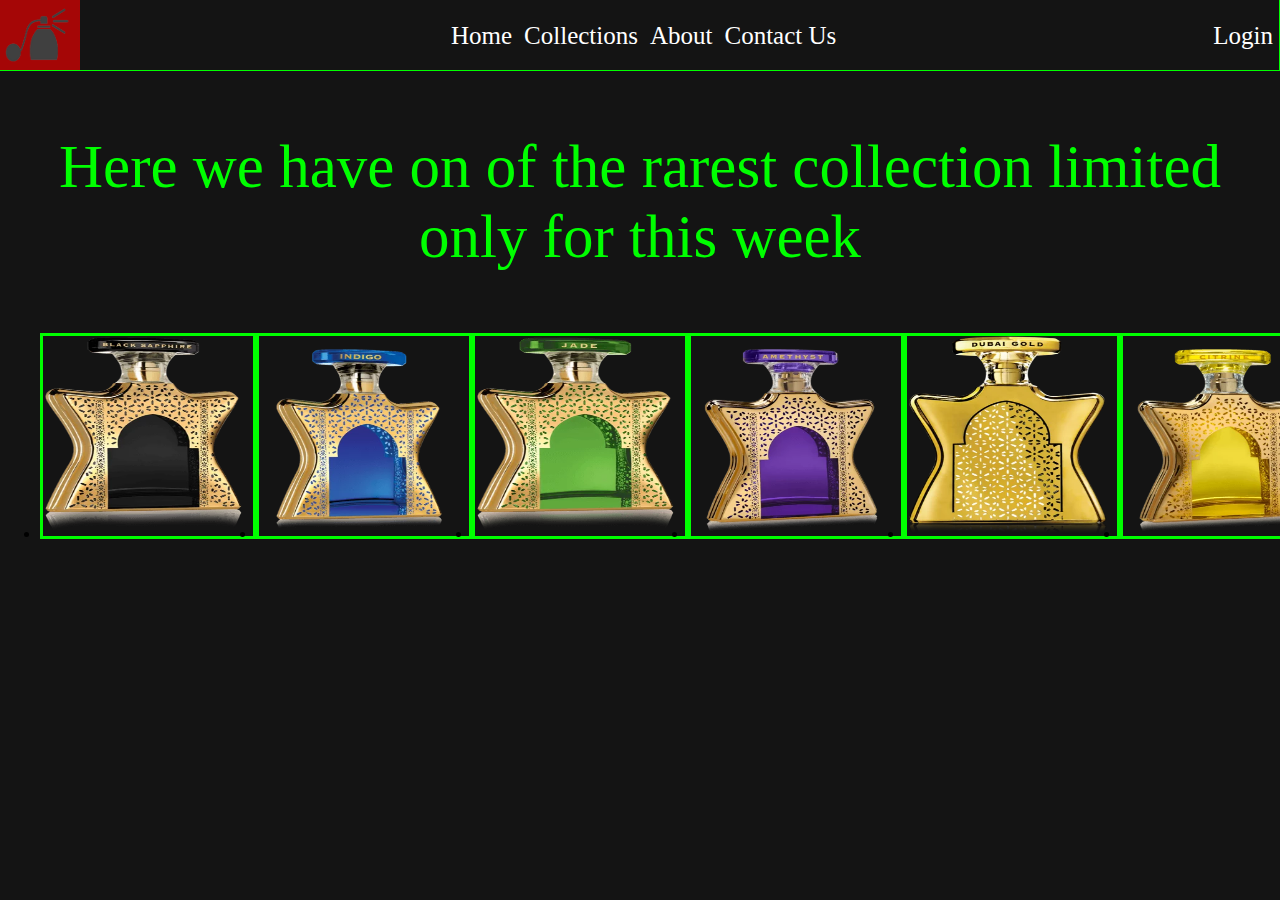
==== collections.html @ 4a1c408c "Faza e pare" ====
<!DOCTYPE html>
<html lang="en">
<head>
    <link rel="stylesheet" href="Style/style.css" type="text/css">
    <link rel="stylesheet" href="Style/style2.css" type="text/css">
</head>
<body>
        <div id="header">
            <img src="Photos/icon.PNG" alt="icon">
            <ul id="ul1">
                <li class="li"><a href="index.html">Home</a></li>
                <li class="li"><a href="collections.html">Collections </a></li>
                <li class="li"><a href="about_us.html">About </a></li>
                <li class="li"><a href="contact_us.html">Contact Us</a></li>
            </ul>
            <ul id="ul2">
                <li class="li"><a href="Login.html">Login</a></li>
                
            </ul>
        </div>
       <p id="p-c">Here we have on of the rarest collection limited only for this week</p>
        <ul id="ul-c">
            <li ><img  class="img-c" src="Photos/black-bond.jpg" alt="" srcset=""></li>
            <li><img class="img-c" src="Photos/blue-bond.jpg" alt="" srcset=""></li>
            <li><img class="img-c" src="Photos/jade-bond.jpg" alt="" srcset=""></li>
            <li><img  class="img-c" src="Photos/amethyst-bond.jpg" alt="" srcset=""></li>
            <li><img class="img-c" src="Photos/gold-bond.jpg" alt="" srcset=""></li>
            <li><img class="img-c" src="Photos/citrine-bond.jpg" alt="" srcset=""></li>
            <li><img class="img-c" src="Photos/amber-bond.jpg" alt="" srcset=""></li>
            <li><img class="img-c" src="Photos/emerald-bong.jpg" alt="" srcset=""></li>

        </ul>



        <script src="js/main.js"></script>   
</body>
</html>
---- Style/style.css ----
body{
    margin: 0 auto;
    background-color:rgb(20, 20, 20);
}
#header{
    
    position: relative;
    display: flex;
    flex-direction: row;
    justify-content: space-between;
    border: 1px lime solid;
    border-top: none;
    border-left: none;
   
}

#header>img{
    width: 80px;
    height: 70px;
    
    

}
.li>a{
    color:white;
    text-decoration: none;
    list-style: none;
    padding: 6px;
    font-size: 25px;
    
}
#ul1{
    display: flex;
    list-style: none;
    text-align: center;
    margin-top: 22px;  
}
#ul2{
    display: flex;
    list-style: none;
    flex-wrap: nowrap;
    text-align: center;
    margin-top: 22px;
}
.li>a:hover{
    color: green; 
    border: white 2px solid;
}
@font-face{
    font-family: firstDiv;
    src: url(Fonts/LobsterTwo-Regular.ttf);
}

@font-face{
    font-family: secondDiv;
    src: url(Fonts/LobsterTwo-Italic.ttf);
}
@font-face{
    font-family: thirdDiv;
    src: url(Fonts/Rokkitt-Light.ttf);
}
@font-face{
    font-family: fourthDiv;
    src: url(Fonts/Sanctuary.ttf);
}

h1{
    color: white;
    text-align: center;

    padding-top: 10px;
    font-family:fourthDiv;
    font-size: 50px;
}
#under-header{
    color: white;
    text-align: center;
    padding: 0%;
    font-family:firstDiv;
    border-bottom:lime 1px dashed  ;
    font-size: 20px;
}
#mainDiv{
    
}
#main{
    position: absolute;
}
#main-2{
    position: absolute;  

}
#main-3{
    position: absolute;  
}
#david{
    padding-top: 80px;
    position: absolute;
    width: 400px;
    height: 350px;
    left: 990px;
    right: 500px;
    
}
#boss-yellow{

    position: absolute;
    width: 400px;
    height: 350px;
    left: 985px;
    top: 450px;
}
#banana{
    position: absolute;
    width: 400px;
    height: 350px;
    left: 985px;
    top: 810px;
}
#text-p1{
    position: absolute;
    color: lightblue;
    text-align: center;
    width: 500px;
    top:190px;
    left: 260px;
    font-size: 20px;
    font-family: secondDiv;
}
#text-p2{
        position: absolute;
        color: orange;
        text-align: center;
        width: 500px;
        top:530px;
        left: 260px;
        font-family: secondDiv;
        font-size: 20px;
}
#text-p3{
    position: absolute;
    color: white;
    text-align: center;
    width: 500px;
    top:900px;
    left: 260px;
    font-family: secondDiv;
    font-size: 20px;
}
#p1{
    position: absolute;
    color: lightblue;
    text-align: center;
    width: 500px;
    top:300px;
    left: 260px;
    font-size: 20px;
    font-family: secondDiv;
}
#p2{
    position: absolute;
    color: orange;
    text-align: center;
    width: 500px;
    top:665px;
    left: 255px;
    font-size: 20px;
    font-family: secondDiv;
}
#p3{
    position: absolute;
    color: white;
    text-align: center;
    width: 500px;
    top:1010px;
    left: 250px;
    font-size: 20px;
    font-family: secondDiv;
}
#h2{
    position: absolute;
    color:white;
    text-align: center;
    width: 1000px;
    left: 20%;
    font-family: thirdDiv;
    
    
}
#idk-anymore{
    
    position: absolute;
    color:lime;
    text-align: center;
    width: 1000px;
    font-size: 50px;
    left: 20%;
    top:460px;
    font-family: fourthDiv;
}
#img-div{
    position: relative;
    display: flex;
    flex-direction: row;
    top: 500px;
    right: 15px;
}
.imgs{
    padding: 5px;
    width:500px;
    height: 400px;
}
#c-div{
    padding: 20px;
    position: absolute;
    display: flex;
    flex-direction: column;
    text-align: center;
    top: 180px;
    left: 34%;
    border: 2px lime solid;
    bottom: 20px;

}
#c-div>label{
    color: white;
    font-size: 30px;
    padding: 7px;
}

.input{
    
    margin-left: 140px;
    width:200px;
    height: 25px;

}

#lastInput{
    width: 500px;
    height:200px;
}
#button{
    color: white;
    background-color: lime;
    margin-top: 10px;
    margin-left: 180px;
    width:150px;
    height: 40px;
    border: 0px;
    border-radius: 6px;
}
#button>a{
    text-decoration: none;
    color: white;
}
#h1-c{
    color:lime;
    font-size: 80px;
    font-family: thirdDiv;
}
#button2{
    background-color:rgb(20, 20, 20) ;
    position: relative;
    left: 710px;
    width: 100px;
    height: 30px;
    border: 2px lime solid;
    border-radius: 4px;
}
#button2>a{
    color:white;
    text-decoration: none;
}
---- Style/style2.css ----
body{
    background-color: rgb(20, 20, 20);
    margin: 0 auto;
}
#header{
    
    position: relative;
    display: flex;
    flex-direction: row;
    justify-content: space-between;
    border: 1px lime solid;
    border-top: none;
    border-left: none;
   
}
@font-face{
  font-family: fifthDiv;
  src: url(Fonts/Wickedqueen-Wyz34.ttf);
}
#header>img{
    width: 80px;
    height: 70px;
    
    

}
.li>a{
    color:white;
    text-decoration: none;
    list-style: none;
    padding: 6px;
    font-size: 25px;
    
}
#ul1{
    display: flex;
    list-style: none;
    text-align: center;
    margin-top: 22px;  
}
#ul2{
    display: flex;
    list-style: none;
    flex-wrap: nowrap;
    text-align: center;
    margin-top: 22px;
}
.li>a:hover{
    color: green; 
    border: white 2px solid;
}



#firstA{
    text-decoration: none;
    color: white;
    font-size: 20px;
    margin-top: 5px;
}

#secondA{
    margin-left: 60px;
    text-decoration: none;
    color: white;
    font-size: 20px;
}
.container {
	
  width: 35%;
  left: 30%;
  top: 150px;
  min-height: 280px;
  height: auto;
  position: relative;
  border-radius: 12px;
  display: flex;
  flex-direction: column;
  flex-wrap: nowrap;
  background-color: green;
}

.hidden {
  display: none;
}

.link-container {
  display: flex;
  justify-content: space-evenly;
  height: 50px;
}

.link-container a {
  text-decoration: none;
  font-size: 22px;
  color: white;
  width: 50%;
  text-align: center;
  padding-top: 10px;
  transition: all 0.2s ease;
  border-bottom: 1px solid grey;
}

.link-container a:first-child {
  border-right: 2px solid grey;
}

.link-container>a:hover {
  background-color: #34ebab;
  transition: all 0.2s ease;
}

.form-style {
  height: auto;
  display: flex;
  flex-direction: column;
  text-align: center;
  justify-content: space-around;
}

.form-style label {
  margin-top: 20px;
  font-size: 20px;
  color: white;
}

.form-style .input {
  margin-top: 10px;
  width: 60%;
  position: relative;
  left: 20%;
  border: 0px;
  padding-left: 10px;
  height: 30px;
  border-radius: 5px;
  background-color: #cae0d9;
}

.forms {
  height: auto;
}

#submit {
  width: 20%;
  left: 40%;
  background-color: #28a745;
  margin-bottom: 30px;
}

.footer {
  display: flex;
  position: relative;
  justify-content: center;
  width: 30%;
  left: 35%;
  margin-top: 100px;
}

.footer h3 {
  padding: 0;
  margin: 0;
}
#p-c{
  color: lime;
  text-align: center;
  font-size: 61px;
  font-family: fifthDiv;
}
.img-c{
  width: 200px;
  height: 200px ;
  border: 3px solid lime;
  padding-right: 10px;
}
#ul-c{
  display: flex;
  flex-direction: row;
}
#id-c{
  position: absolute;
  

}
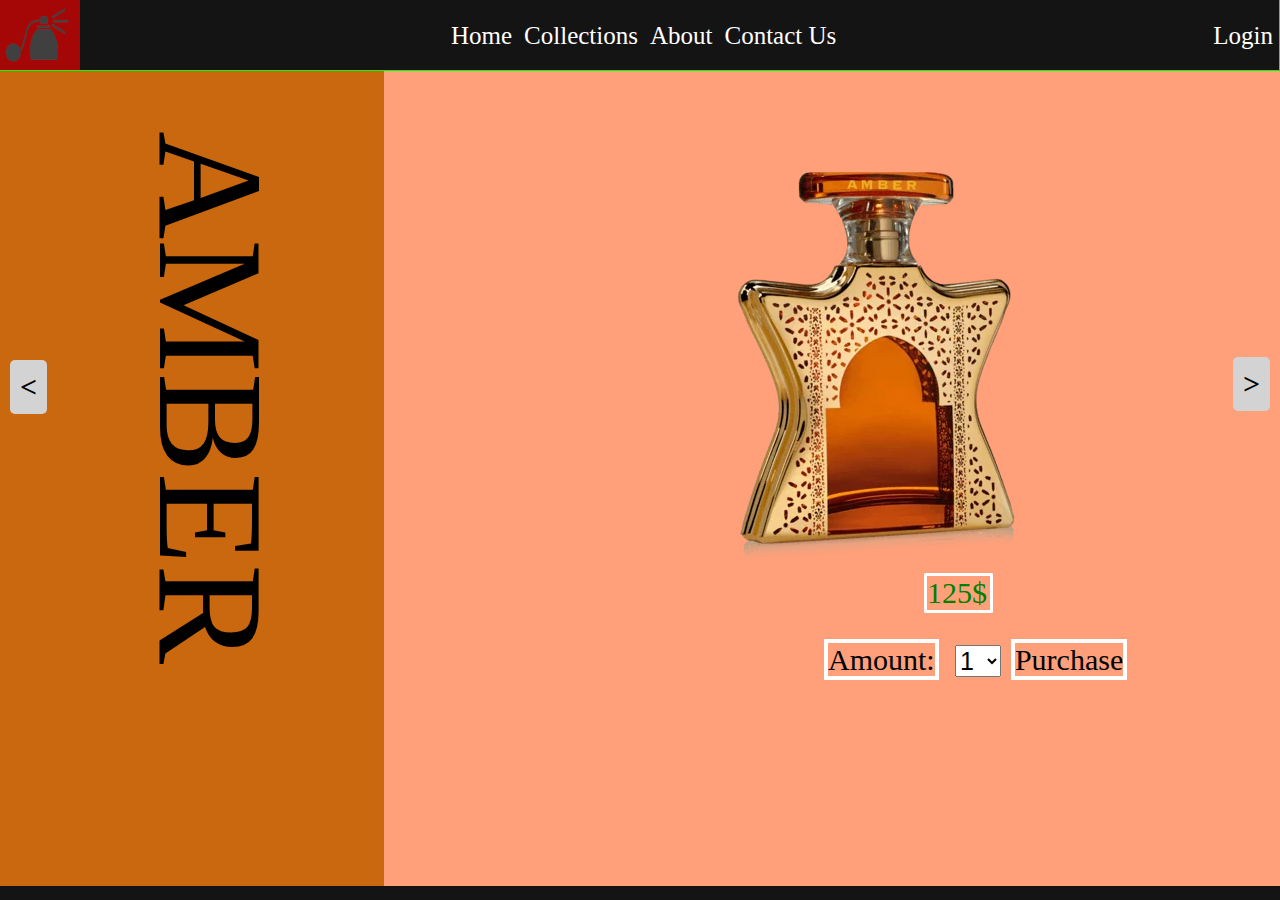
==== commit 01ebe44d: "Collection page" ====
--- a/collections.html
+++ b/collections.html
@@ -2,7 +2,7 @@
 <html lang="en">
 <head>
     <link rel="stylesheet" href="Style/style.css" type="text/css">
-    <link rel="stylesheet" href="Style/style2.css" type="text/css">
+    <link rel="stylesheet" href="Style/style3.css" type="text/css">
 </head>
 <body>
         <div id="header">
@@ -18,21 +18,128 @@
                 
             </ul>
         </div>
-       <p id="p-c">Here we have on of the rarest collection limited only for this week</p>
-        <ul id="ul-c">
-            <li ><img  class="img-c" src="Photos/black-bond.jpg" alt="" srcset=""></li>
-            <li><img class="img-c" src="Photos/blue-bond.jpg" alt="" srcset=""></li>
-            <li><img class="img-c" src="Photos/jade-bond.jpg" alt="" srcset=""></li>
-            <li><img  class="img-c" src="Photos/amethyst-bond.jpg" alt="" srcset=""></li>
-            <li><img class="img-c" src="Photos/gold-bond.jpg" alt="" srcset=""></li>
-            <li><img class="img-c" src="Photos/citrine-bond.jpg" alt="" srcset=""></li>
-            <li><img class="img-c" src="Photos/amber-bond.jpg" alt="" srcset=""></li>
-            <li><img class="img-c" src="Photos/emerald-bong.jpg" alt="" srcset=""></li>
+    <div id="slider-div">
+        <div id="main-div" class="slides active">
+            <div id="div1">
+                <p id="p-am">AMBER</p>
+            </div>
+            <div id="div2">
+                <img class="pic" src="Photos/amber-bond.jpg" alt="amber">
+                <p class="price-info">125$</p>
+                <div class="selection">
+                    <form>
+                        <label class="label">Amount:</label>
+                        <select class="selection">
+                            <option value="1">1</option>
+                            <option value="2">2</option>
+                        </select>
+                    </form>
+                    <a href="#" class="a-P">Purchase</a>
+                </div>
+                
+            </div>
+        </div>
+        <div id="main-7"  class="slides not-active">
+            <div id="div3">
+                <p id="p-as">AMETHYST</p>
+            </div>
+            <div id="div4">
+                <img class="pic" src="Photos/amethyst-bond.jpg" alt="Amethyst">
+                <p class="price-info">110$</p>
+                <div class="selection">
+                    <form>
+                        <label class="label">Amount:</label>
+                        <select class="selection">
+                            <option value="1">1</option>
+                            <option value="2">2</option>
+                        </select>
+                    </form>
+                    <a href="#" class="a-P">Purchase</a>
+                </div>
+            </div>
+        </div>
+        <div id="main-div3"  class="slides not-active">
+            <div id="div5">
+                <p id="p-b">BLACK</p>
+            </div>
+            <div id="div6">
+                <img class="pic" src="Photos/black-bond.jpg" alt="black" style="margin-left: 27vw;">
+                <p class="price-info">150$</p>
+                <div class="selection">
+                    <form>
+                        <label class="label">Amount:</label>
+                        <select class="selection">
+                            <option value="1">1</option>
+                            <option value="2">2</option>
+                        </select>
+                    </form>
+                    <a href="#" class="a-P">Purchase</a>
+                </div>
+            </div>
+        </div>
+        <div id="main-div4"  class="slides not-active">
+            <div id="div7">
+                <p id="p-bl">BLUE</p>
+            </div>
+            <div id="div8">
+                <img class="pic" src="Photos/blue-bond.jpg" alt="Blue" style="margin-left: 26vw;">
+                <p class="price-info">120$</p>
+                <div class="selection">
+                    <form>
+                        <label class="label">Amount:</label>
+                        <select class="selection">
+                            <option value="1">1</option>
+                            <option value="2">2</option>
+                        </select>
+                    </form>
+                    <a href="#" class="a-P">Purchase</a>
+                </div>
+            </div>
+        </div>
+        <div id="main-div5" class="slides not-active">
+            <div id="div9">
+                <p id="p-j">JADE</p>
+            </div>
+            <div id="div10">
+                <img class="pic" src="Photos/jade-bond.jpg" alt="Jade" style="margin-left: 28vw;">
+                <p class="price-info">130$</p>
+                <div class="selection">
+                    <form>
+                        <label class="label">Amount:</label>
+                        <select class="selection">
+                            <option value="1">1</option>
+                            <option value="2">2</option>
+                        </select>
+                    </form>
+                    <a href="#" class="a-P">Purchase</a>
+                </div>
+            </div>
+        </div>
+        <div id="main-div6" class="slides not-active">
+            <div id="div11">
+                <p id="p-r">RUBY</p>
+            </div>
+            <div id="div12">
+                <img class="pic" src="Photos/ruby-bond.jpg" alt="ruby" style="margin-left: 28vw;">
+                <p class="price-info" style="margin-left: 570px;">139$</p>
+                <div class="selection">
+                    <form>
+                        <label class="label">Amount:</label>
+                        <select class="selection">
+                            <option value="1">1</option>
+                            <option value="2">2</option>
+                        </select>
+                    </form>
+                    <a href="#" class="a-P">Purchase</a>
+                </div>
+            </div>
+        </div>
 
-        </ul>
+        <a class="prev"><</a>
+        <a class="next">></a>
+    </div> 
 
-
-
+        <script src="js/slider.js"></script>
         <script src="js/main.js"></script>   
 </body>
 </html>--- a/Style/style3.css
+++ b/Style/style3.css
@@ -0,0 +1,212 @@
+
+#div1{
+    position: absolute;
+    background-color: rgb(201, 104, 14);
+    width: 30vw;
+    height: 90.5vh;
+}
+#div2{
+    position: relative;
+    background-color: lightsalmon;
+    width: 70vw;
+    height: 90.5vh;
+    left: 30vw;
+}
+#div3{
+    position: absolute;
+    background-color:rgb(110, 46, 170);
+    width: 30vw;
+    height: 90.5vh;
+}
+#div4{
+    position: relative;
+    background-color: rgb(153, 113, 190);
+    width: 70vw;
+    height: 90.5vh;
+    left: 30vw;
+}
+#div5{
+    position: absolute;
+    background-color: black;
+    width: 30vw;
+    height: 90.5vh;
+}
+#div6{
+    position: relative;
+    background-color: lightslategrey;
+    width: 70vw;
+    height: 90.5vh;
+    left: 30vw;
+}
+#div7{
+    position: absolute;
+    background-color: blue;
+    width: 30vw;
+    height: 90.5vh;
+}
+#div8{
+    position: relative;
+    background-color: lightblue;
+    width: 70vw;
+    height: 90.5vh;
+    left: 30vw;
+}
+#div9{
+    position: absolute;
+    background-color: darkgreen;
+    width: 30vw;
+    height: 90.5vh;
+}
+#div10{
+    position: relative;
+    background-color: lightgreen;
+    width: 70vw;
+    height: 90.5vh;
+    left: 30vw;
+}
+
+#div11{
+    position: absolute;
+    background-color: darkred;
+    width: 30vw;
+    height: 90.5vh;
+}
+#div12{
+    position: relative;
+    background-color: lightcoral;
+    width: 70vw;
+    height: 90.5vh;
+    left: 30vw;
+}
+#p-am{
+    color: black;
+    font-size: 150px;
+    writing-mode: vertical-rl;
+    margin-top: 60px;
+    margin-left: 125px;
+}
+
+#p-b{
+    color: white;
+    font-size: 150px;
+    writing-mode: vertical-rl;
+    margin-top: 71px;
+    margin-left: 125px;
+}
+#p-as{
+    color: black;
+    font-size: 120px;
+    writing-mode: vertical-rl;
+    margin-top: 10px;
+    margin-left: 145px;
+}
+#p-bl{
+    color: black;
+    font-size: 150px;
+    writing-mode: vertical-rl;
+    margin-top: 150px;
+    margin-left: 125px;
+}
+#p-j{
+    color: black;
+    font-size: 150px;
+    writing-mode: vertical-rl;
+    margin-top: 150px;
+    margin-left: 125px;
+}
+#p-r{
+    color: black;
+    font-size: 150px;
+    writing-mode: vertical-rl;
+    margin-top: 150px;
+    margin-left: 125px;
+}
+
+.pic{
+    margin-top: 70px;
+    margin-left: 26vw;
+}
+.price-info{
+    color:green;
+    width: 63px;
+    font-size: 30px;
+    border: 3px solid white;
+    border-radius: 3%;
+    margin-left: 540px;
+    margin-top: 0px;
+
+}
+.label{
+    margin-left: 430px;
+    font-size: 30px;
+    color: black;
+    border: 4px white solid;
+}
+.selection{
+    display: -webkit-inline-box;
+    padding-right: 10px;
+    font-size: 25px;
+    margin-left: 10px;
+}
+.a-P{
+    color:black;
+    text-decoration: none;
+    font-size: 30px;
+    margin-left: 10px;
+    border: 4px white solid;
+}
+.a-P:hover{
+    cursor: pointer;
+    background-color: #cae0d9;
+    border: 4px lime dotted;
+}
+.next{
+  background-color: lightgrey;
+  cursor: pointer;
+  position: absolute;
+  top: 357px;
+  right: 10px;
+  padding: 10px;
+  font-size: 30px;
+  text-decoration: none;
+  color: black;
+  font-weight: bold;
+  transition: 0.6s ease;
+  border-radius: 5px;
+
+}
+
+.next:hover{
+    background-color: lightslategrey;
+    color: white;
+}
+.prev{
+    background-color: lightgrey;
+    position: absolute;
+    top: 360px;
+    left: 10px;
+    padding: 10px;
+    text-decoration: none;
+    color: black;
+    font-size: 30px;
+    font-weight: bold;
+    cursor: pointer;
+    transition: 0.6 ease;
+    border-radius: 5px;
+
+}
+.prev:hover{
+    background-color: lightslategrey;
+    color: white;
+}
+
+.active{
+    position: absolute;
+    opacity: 1;
+    transition: all 0.8s  ease-in-out;
+  }
+.not-active{
+    position: absolute;
+    opacity: 0;
+    transition: all 0.8s  ease-in-out;
+  }